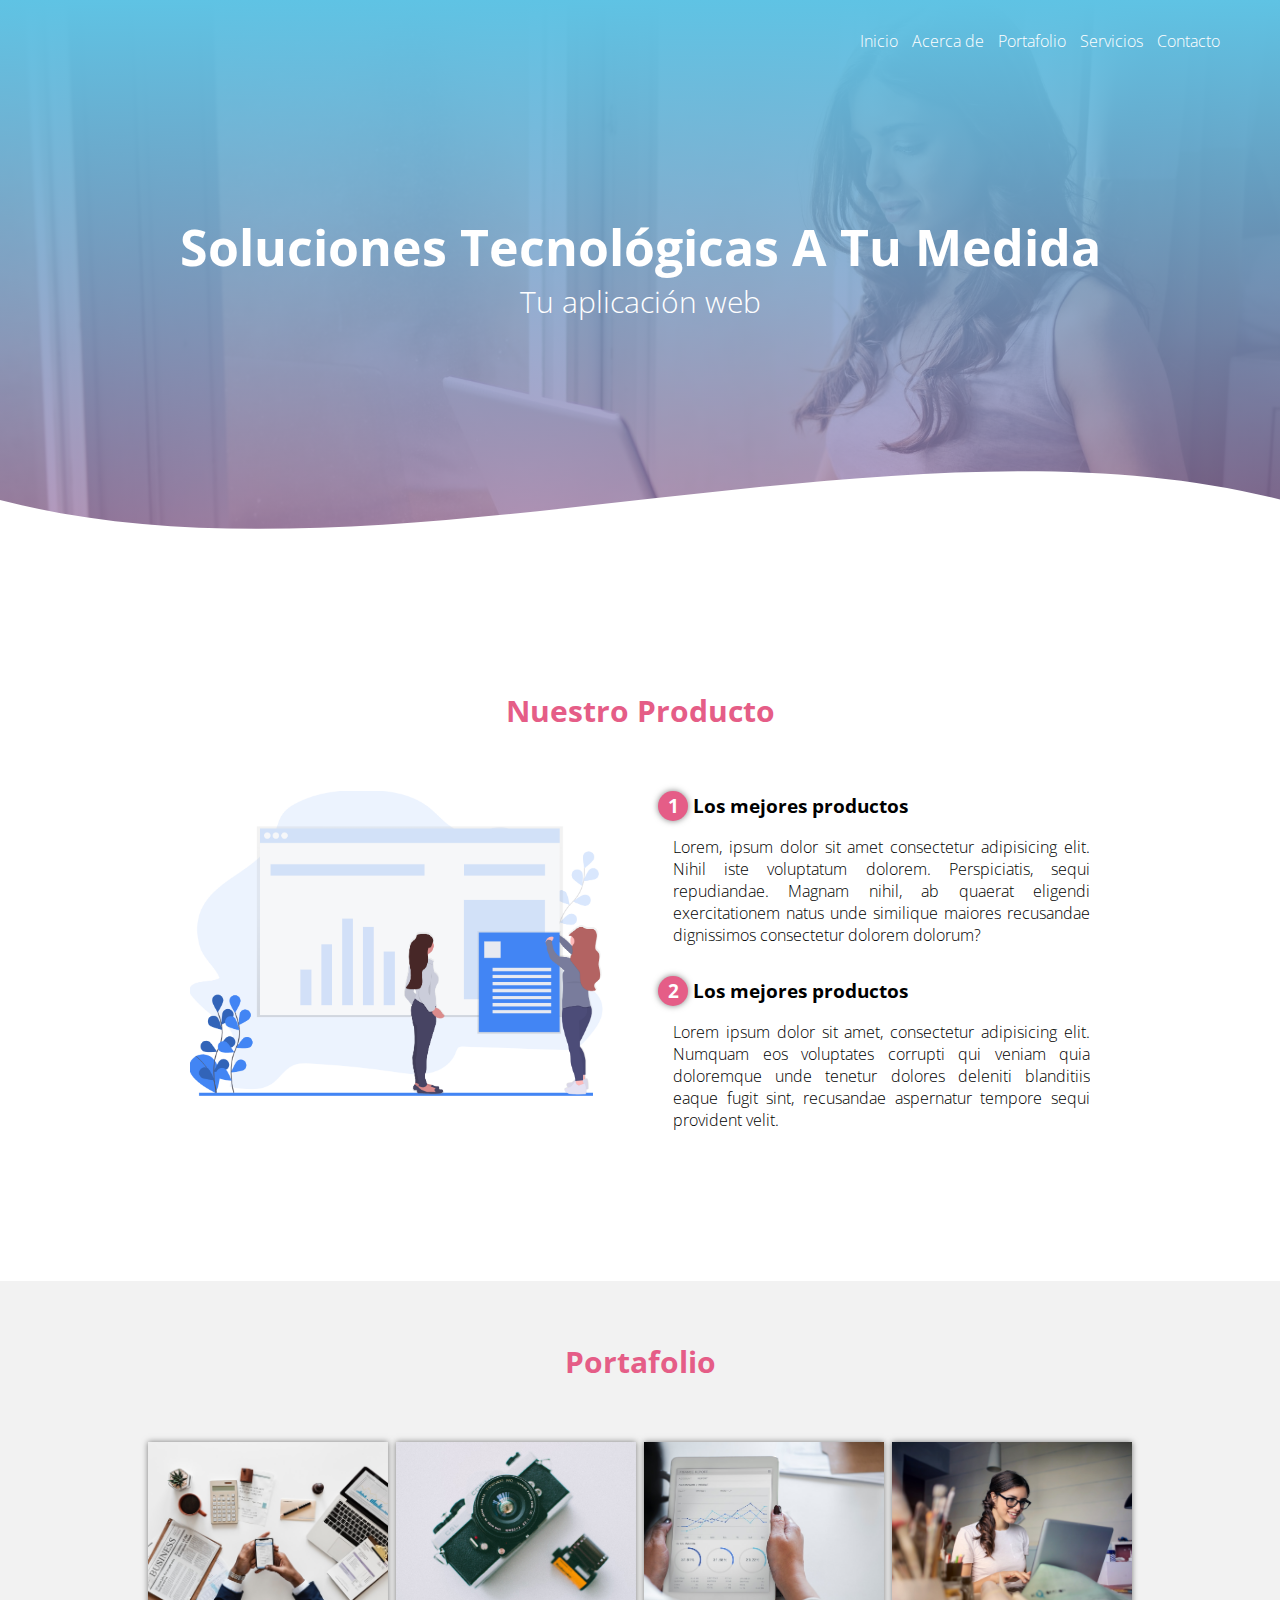
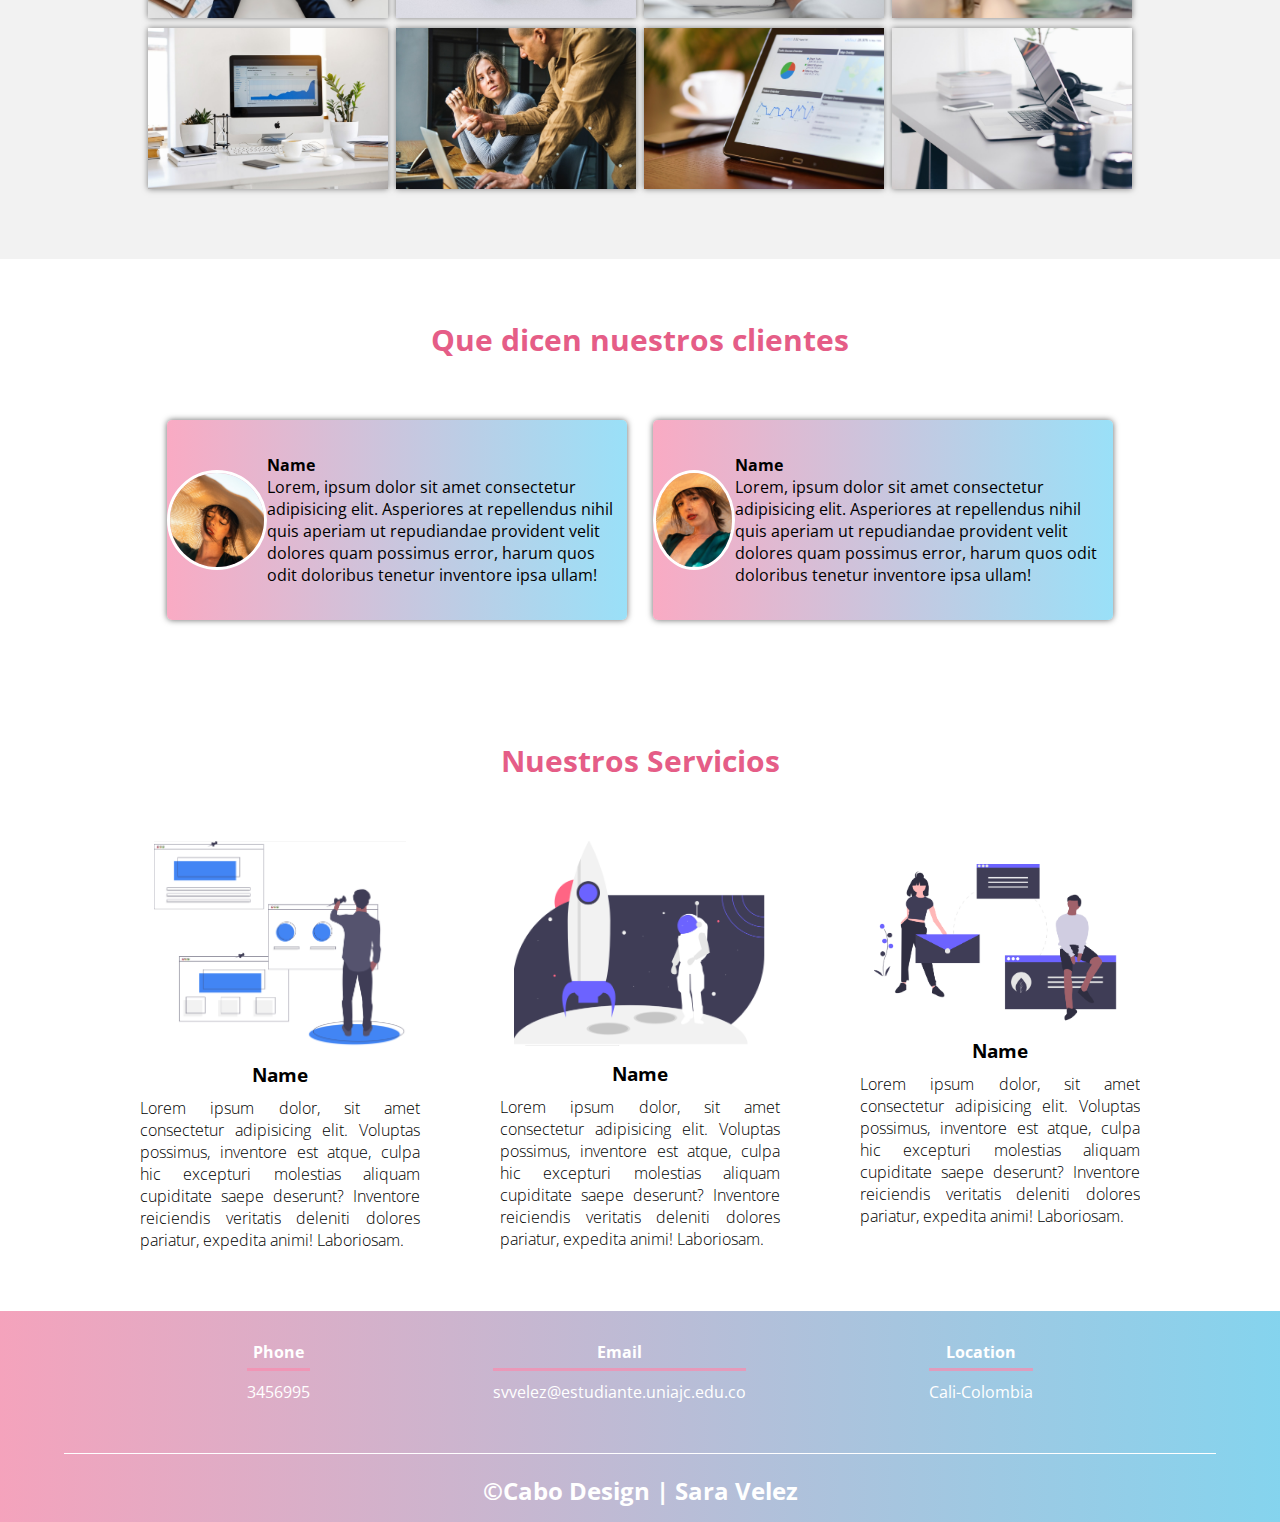
==== index.html @ ba7d9a82 "pagina web tarea de programación" ====
<!DOCTYPE html>
<html lang="en">
<head>
    <meta charset="UTF-8">
    <meta http-equiv="X-UA-Compatible" content="IE=edge">
    <meta name="viewport" content="width=device-width, initial-scale=1.0">
    <title>Soluciones Tecnológicas</title>
    <link rel="shortcut icon" href="img/icono.ico" type="image/x-icon">
    <link rel="stylesheet" href="css/estilos.css">
    <link href="https://fonts.googleapis.com/css2?family=Open+Sans:wght@300;700&display=swap" rel="stylesheet">
</head>
<body>
    <header>
        <nav>
            <a href="#">Inicio</a>
            <a href="#">Acerca de</a>
            <a href="#">Portafolio</a>
            <a href="#">Servicios</a>
            <a href="#">Contacto</a>
        </nav>
        
<section class="textos-header">
    <h1>Soluciones Tecnológicas A Tu Medida</h1>
    <h2>Tu aplicación web</h2>
</section>

<!-- Generated by https://smooth.ie/blogs/news/svg-wavey-transitions-between-sections -->

<div class="wave" style="height: 150px; overflow: hidden;" >
    <svg viewBox="0 0 500 150" preserveAspectRatio="none" style="height: 100%; width: 100%;">
        <path d="M0.00,49.99 C150.17,150.00 349.60,-49.99 500.57,49.99 L503.57,150.00 L0.00,150.00 Z" style="stroke: none; fill: #fff;">
        </path>
    </svg>
</div>

    </header>
    <main class="contenedor">
        <section class="contenedor sobre-nosotros">
            <h2 class="titulo">Nuestro Producto</h2>
            <div>
                <img class="imagen-about-us" src="img/img/img1.png" alt="">
                
                <div class="contenido-textos">
                    <h3><span>1</span>Los mejores productos</h3>
                    <p>Lorem, ipsum dolor sit amet consectetur adipisicing elit. Nihil iste voluptatum dolorem. Perspiciatis, sequi repudiandae.
                         Magnam nihil, ab quaerat eligendi exercitationem natus unde similique maiores recusandae
                          dignissimos consectetur dolorem dolorum?</p>

                   <h3><span>2</span>Los mejores productos</h3>
                   <p>Lorem ipsum dolor sit amet, consectetur adipisicing elit. 
                   Numquam eos voluptates corrupti qui veniam quia doloremque unde tenetur
                    dolores deleniti blanditiis eaque fugit sint, recusandae aspernatur tempore sequi provident velit.</p>
                </div>
           
            </div>
        </section>
    </main>
    
    <section class="portafolio">
        <div class="contenedor">
           <h2 class="titulo">Portafolio</h2>
           <div class="galeria-port">
               <!-- imagen portafolio -->
               <div class="imagen-port">
                   <img src="img/img/portafolio1.jpg" alt="">
                   <div class="hover-galeria">
                    <img src="img/img/icono1.png" alt="">
                    <p>Nuestro Trabajo</p>
                   </div>
               </div>
               <!-- imagen portafolio 2 -->
               <div class="imagen-port">
                   <img src="img/img/portafolio2.jpg" alt="">
                   <div class="hover-galeria">
                       <img src="img/img/icono1.png" alt="">
                       <p>Nuestro Trabajo</p>
                   </div>
               </div>
               <!-- imagen portafolio 3 -->
               <div class="imagen-port">
                   <img src="img/img/portafolio3.jpg" alt="">
               <div class="hover-galeria">
                  <img src="img/img/icono1.png" alt="">
                  <p>Nuestro Trabajo</p>
               </div>
           </div>
                <!-- imagen portafolio 4 -->
                <div class="imagen-port">
                   <img src="img/img/portafolio4.jpg" alt="">
               <div class="hover-galeria">
                  <img src="img/img/icono1.png" alt="">
                  <p>Nuestro Trabajo</p>
               </div>
           </div>
                 <!-- imagen portafolio 5 -->
                <div class="imagen-port">
                  <img src="img/img/portafolio5.jpg" alt="">
                <div class="hover-galeria">
                  <img src="img/img/icono1.png" alt="">
                  <p>Nuestro Trabajo</p>
               </div>
          </div>
                 <!-- imagen portafolio 6 -->
                 <div class="imagen-port">
                   <img src="img/img/portafolio6.jpg" alt="">
                <div class="hover-galeria">
                   <img src="img/img/icono1.png" alt="">
                   <p>Nuestro Trabajo</p>
                </div>
            </div>
                 <!-- imagen portafolio 7 -->
               <div class="imagen-port">
                 <img src="img/img/portafolio7.jpg" alt="">
               <div class="hover-galeria">
                 <img src="img/img/icono1.png" alt="">
                 <p>Nuestro Trabajo</p>
              </div>
           </div>
                 <!-- imagen portafolio 8 -->
               <div class="imagen-port">
                  <img src="img/img/portafolio8.jpg" alt="">
               <div class="hover-galeria">
                 <img src="img/img/icono1.png" alt="">
                 <p>Nuestro Trabajo</p>
               </div>
           </div>
       
           </div>
        </div>
       </section>

       <section class="contenedor clientes">
        <h2 class="titulo">Que dicen nuestros clientes</h2>
        <div class="cards">
            <!-- card 1 -->
            <div class="card">
                <img src="img/img/face1.jpg" alt="">
           <div class="contenido-texto-card">
               <h4>Name</h4>
            <p>Lorem, ipsum dolor sit amet consectetur adipisicing elit.
                 Asperiores at repellendus nihil quis aperiam ut repudiandae provident velit dolores
                  quam possimus error, harum quos odit doloribus tenetur inventore ipsa ullam!</p>
           </div>
        </div>
           <!-- card 2 -->
           <div class="card">
            <img src="img/img/face2.jpg" alt="">
       <div class="contenido-texto-card">
           <h4>Name</h4>
        <p>Lorem, ipsum dolor sit amet consectetur adipisicing elit.
             Asperiores at repellendus nihil quis aperiam ut repudiandae provident velit dolores
              quam possimus error, harum quos odit doloribus tenetur inventore ipsa ullam!</p>
         </div>
      </div>
  </div>
</section>
       

<section class="nuestros-servicios">
    <div class="contenedor">
        <h2 class="titulo">Nuestros Servicios</h2>
        <div class="servicio-cont">
          <!-- servicio 1 -->
          <div class="servicio-ind">
            <img src="img/img/img2.png" alt="">
            <h3>Name</h3>
            <p>Lorem ipsum dolor, sit amet consectetur adipisicing elit. 
                Voluptas possimus, inventore est atque, culpa hic excepturi molestias aliquam cupiditate saepe deserunt?
                 Inventore reiciendis veritatis deleniti dolores pariatur, expedita animi! Laboriosam.</p>
          </div>
           <!--  servicio 2 -->
           <div class="servicio-ind">
            <img src="img/img/img3.png" alt="">
            <h3>Name</h3>
            <p>Lorem ipsum dolor, sit amet consectetur adipisicing elit. 
                Voluptas possimus, inventore est atque, culpa hic excepturi molestias aliquam cupiditate saepe deserunt?
                 Inventore reiciendis veritatis deleniti dolores pariatur, expedita animi! Laboriosam.</p>
          </div>
            <!-- servicio 3 -->
            <div class="servicio-ind">
                <img src="img/img/img4.png" alt="">
                <h3>Name</h3>
                <p>Lorem ipsum dolor, sit amet consectetur adipisicing elit. 
                    Voluptas possimus, inventore est atque, culpa hic excepturi molestias aliquam cupiditate saepe deserunt?
                     Inventore reiciendis veritatis deleniti dolores pariatur, expedita animi! Laboriosam.</p>
              </div>
        </div>
    </div>
</section>


 <footer>
    <div class="contenedor-footer">
        <div class="content-foo">
            <h4>Phone</h4>
            <p>3456995</p>
        </div>
        <div class="content-foo">
            <h4>Email</h4>
            <p>svvelez@estudiante.uniajc.edu.co</p>
        </div>
        <div class="content-foo">
            <h4>Location</h4>
            <p>Cali-Colombia</p>
        </div>
    </div>
    <h2 class="titulo-final">&copy;Cabo Design | Sara Velez</h2>
 </footer>

</body>
</html>
---- css/estilos.css ----
*{
    margin: 0;
    padding: 0;
    box-sizing: border-box;
}
body{
    font-family: 'Open Sans',sans-serif;
}
header{
    background: #bc4e9c; 
    /* fallback for old browsers */
    background: -webkit-linear-gradient(to top, hsla(340, 95%, 50%, 0.5), 
    #e55d87),url(../img/img/portada.jpg); 
    /* Chrome 10-25, Safari 5.1-6 */
    background: linear-gradient(to top, hsla(340, 95%, 50%, 0.5), 
    #5fc3e4),url(../img/img/portada.jpg); 
    /* W3C, IE 10+/ Edge, Firefox 16+, Chrome 26+, Opera 12+, Safari 7+ */
width: 100%;
height: 600px;
background-attachment: fixed;
background-size: cover;
position: relative;

}
nav{
    text-align: right;
    padding: 30px 50px 0 0;
}
nav > a{
    color: #fff;
    font-weight: 300;
    text-decoration: none;
    margin-right: 10px;
}
nav > a:hover{
    text-decoration: underline;
}
.wave{
    position: absolute;
    bottom: 0;
    width: 100%;
}
.textos-header h1{
    font-size: 50px;
    color: #fff;
}
.textos-header h2{
    font-size: 30px;
    font-weight: 300;
    color: #fff;
}
header .textos-header{
    display: flex;
    height: 430px;
    width: 100%;
    align-items: center;
    justify-content: center;
    flex-direction: column;
    text-align: center;
}

/* Main */
.contenedor{
    padding: 60px 0;
    width: 90%;
    max-width: 1000px;
    margin: auto;
    overflow: hidden;
}
.titulo{
    color:  #e55d87;
    font-size: 30px;
    text-align: center;
    margin-bottom: 60px;
}

/* Nuestro Producto */
main .sobre-nosotros{
    padding: 30px 0 60px 0;
}
.contenedor-sobre-nosotros{
    display: flex;
    justify-content: space-evenly;
}
.imagen-about-us{
    width: 48%;
}
.sobre-nosotros  .contenido-textos{
    width: 48%;
    float:right;

   
}
.contenido-textos h3{
    margin-bottom: 15px;
    
}
.contenido-textos h3 span{
    background: #e55d87;
    color: #fff;
    border-radius: 50%;
    display: inline-block;
    text-align: center;
    width: 30px;
    height: 30px;
    padding: 2px;
    box-shadow: 0 0 6px 0 rgba(0, 0, 0, .5);
    margin-right: 5px;
}
.contenido-textos p{
    padding: 0px 0px 30px 15px;
    font-weight: 300;
    text-align: justify;
}

/* Galeria */
.portafolio{
    background: #f2f2f2;
}
.galeria-port{
    display: flex;
    justify-content: space-evenly;
    flex-wrap: wrap;
}
.imagen-port{
    width: 24%;
    margin-bottom: 10px;
    overflow: hidden;
    position: relative;
    cursor: pointer;
    box-shadow: 0 0 6px 0 rgba(0, 0, 0, .5);
}
.imagen-port > img{
    width: 100%;
    height: 100%;
    object-fit: cover;
    display: block;
}
.hover-galeria{
    position: absolute;
    width: 100%;
    height: 100%;
    top: 0;
    transform: scale(0);
    background: hsla(191, 81%, 74%, 0.7);
    transition: transform .5s;
    display: flex;
    justify-content: center;
    align-items: center;
    flex-direction: column;
}
.hover-galeria img{
    width: 50px;
}
.hover-galeria p{
    color: #fff;
}
.imagen-port:hover .hover-galeria{
    transform: scale(1);
}

/* Que dice nuestros clientes */
.cards{
    display: flex;
    justify-content: space-evenly;
}
.cards .card{
    background: linear-gradient(to right, #f78caebb, #72d4f5b7);
    display: flex;
    width: 46%;
    height: 200px;
    align-items: center;
    justify-content: space-evenly;
    border-radius: 5px;
    box-shadow: 0 0 6px 0 rgba(0, 0, 0, .6);
}
.cards .card img{
    width: 100px;
    height: 100px;
    object-fit: cover;
    border: 3px solid #fff;
    border-radius: 50%;
    display: block;
}
.cards .card > .contenido-text-card{
    width: 60%;
    color: #fff;
}
.cards .card > .contenido-text-card p{
    font-weight: 300;
    padding-top: 5px;
}

/* Nuestros servicios */
.about-services{
    background: #f2f2f2;
    padding-bottom: 30px;
}
.servicio-cont{
    display: flex;
    justify-content: space-between;
    align-items: center;
}
.servicio-ind{
    width: 28%;
    text-align: center;
}
.servicio-ind img{
    width: 90%;
}
.servicio-ind h3{
    margin: 10px 0;
}
.servicio-ind p{
    font-weight: 300;
    text-align: justify;
}

/* footer */
footer{
    background: linear-gradient(to right, #f187a8c4, #69caead0);;
    padding: 30px 0 15px 0;
    margin: auto;
    overflow: hidden;
}
.contenedor-footer{
    display: flex;
    width: 90%;
    justify-content: space-evenly;
    margin: auto;
    padding-bottom: 50px;
    border-bottom: 1px solid #fff;
}
.content-foo{
    text-align: center;
}
.content-foo h4{
    color: #fff;
    border-bottom: 3px solid #f78caebb;
    padding-bottom: 5px;
    margin-bottom: 10px;
}
.content-foo p{
    color: #fff;
}
.titulo-final{
    text-align: center;
    font-size: 24px;
    margin: 20px 0 0 0;
    color: #fff;
}
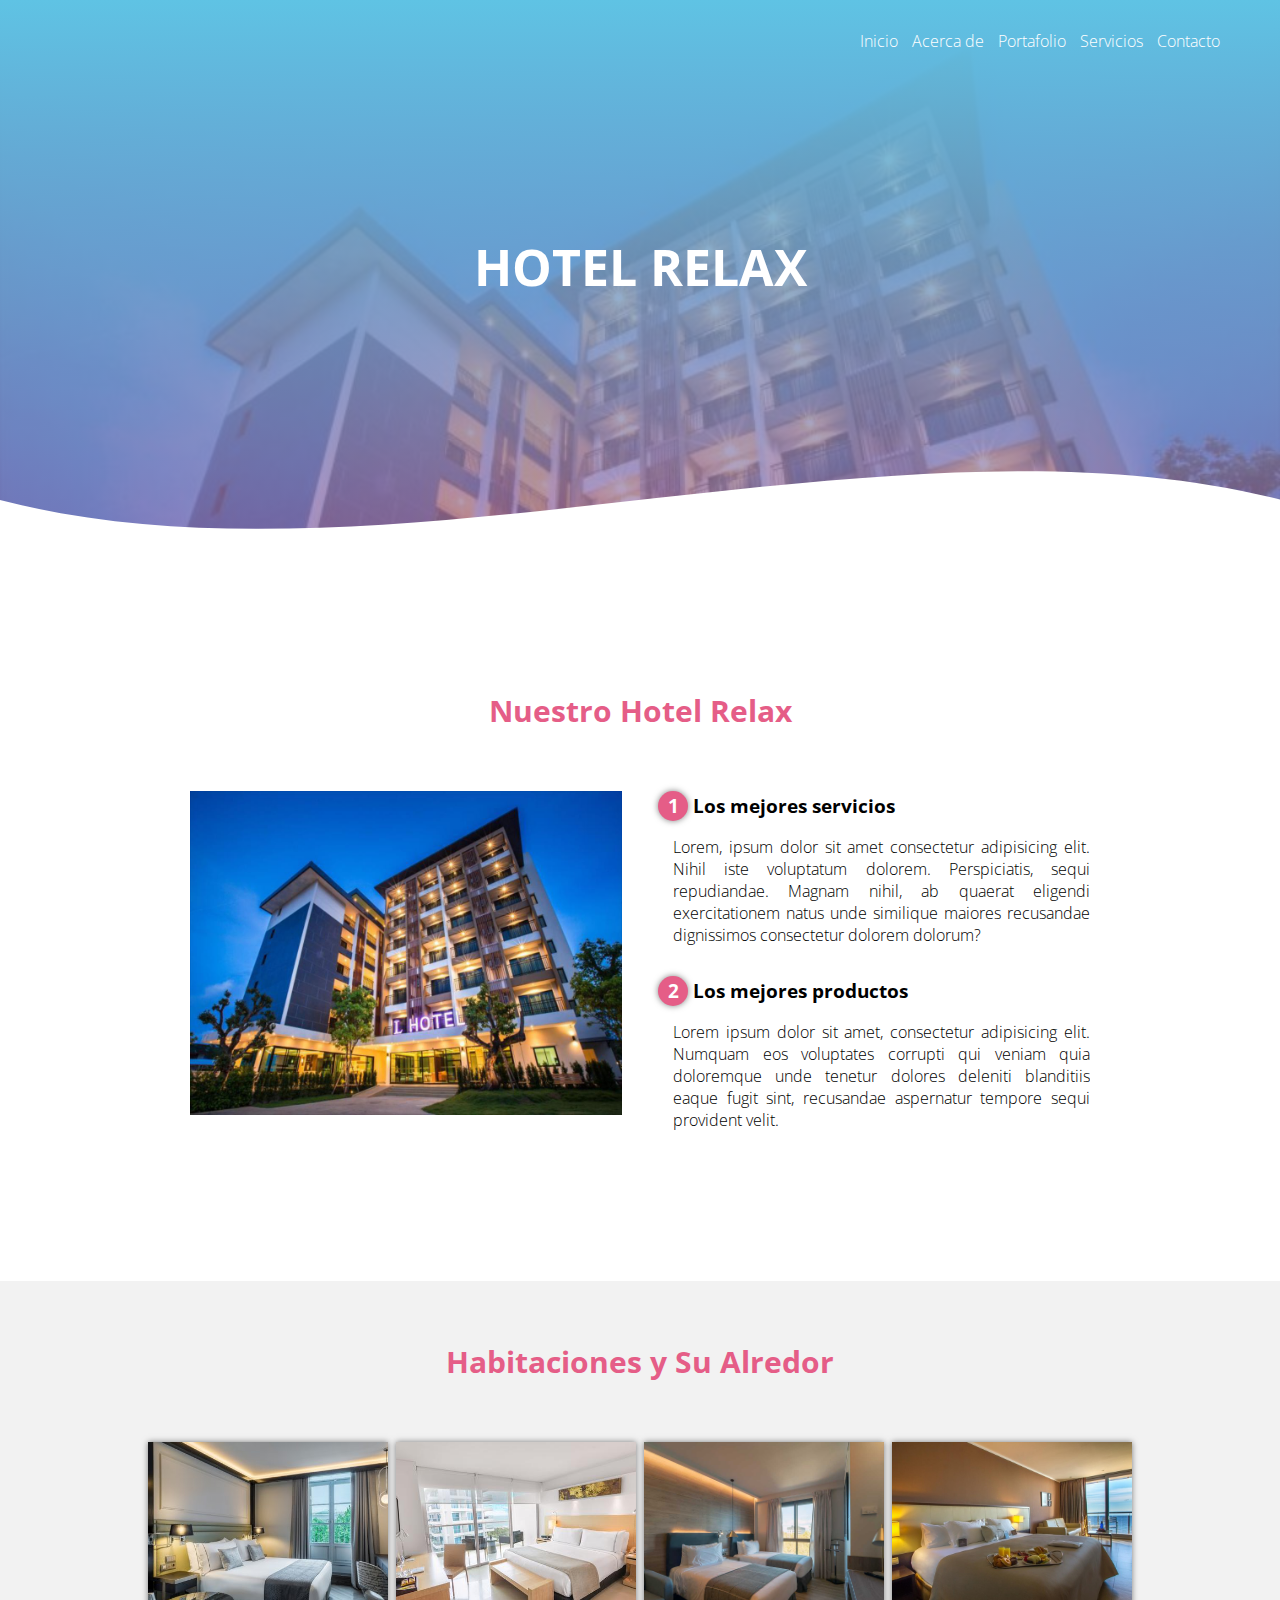
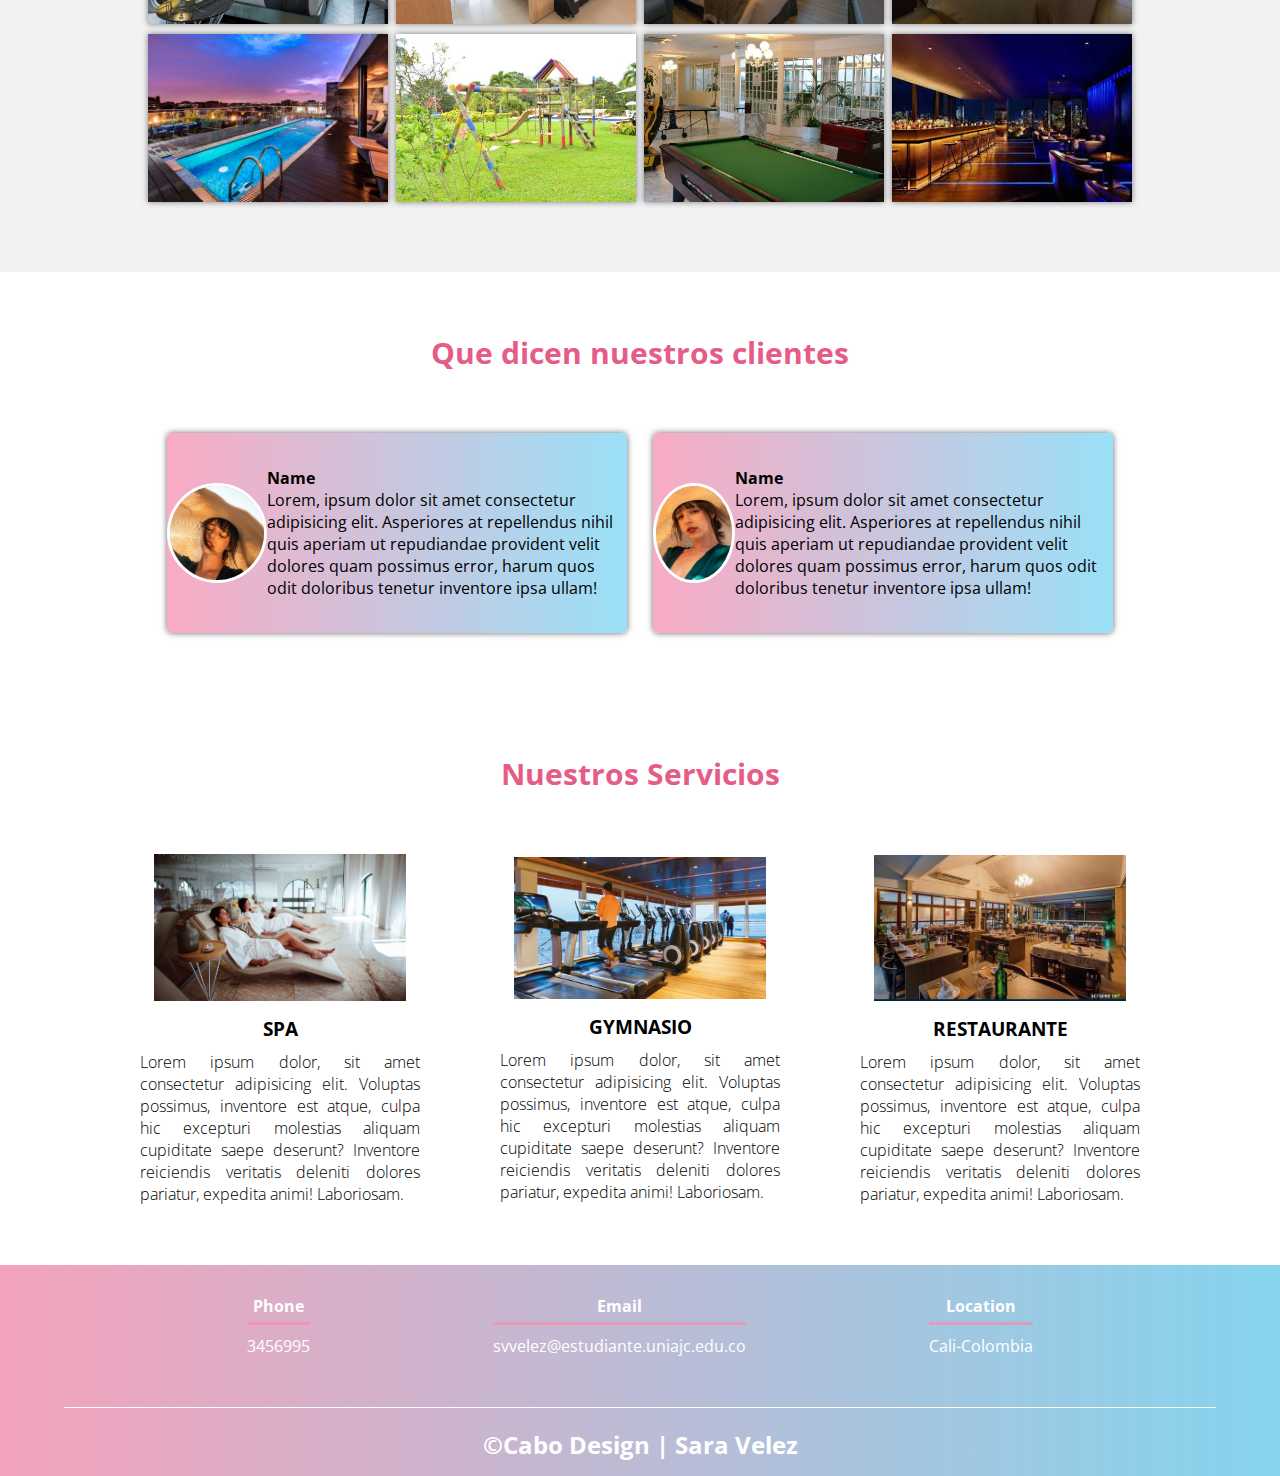
==== commit a640f1f0: "modificaciones a hotel" ====
--- a/index.html
+++ b/index.html
@@ -13,15 +13,15 @@
     <header>
         <nav>
             <a href="#">Inicio</a>
-            <a href="#">Acerca de</a>
-            <a href="#">Portafolio</a>
-            <a href="#">Servicios</a>
-            <a href="#">Contacto</a>
+            <a href="#producto">Acerca de</a>
+            <a href="#portafolio">Portafolio</a>
+            <a href="#servicios">Servicios</a>
+            <a href="#contacto">Contacto</a>
         </nav>
         
 <section class="textos-header">
-    <h1>Soluciones Tecnológicas A Tu Medida</h1>
-    <h2>Tu aplicación web</h2>
+    <h1>HOTEL RELAX</h1>
+    <h2></h2>
 </section>
 
 <!-- Generated by https://smooth.ie/blogs/news/svg-wavey-transitions-between-sections -->
@@ -36,12 +36,12 @@
     </header>
     <main class="contenedor">
         <section class="contenedor sobre-nosotros">
-            <h2 class="titulo">Nuestro Producto</h2>
+            <h2 class="titulo"><a name="producto">Nuestro Hotel Relax</h2>
             <div>
-                <img class="imagen-about-us" src="img/img/img1.png" alt="">
+                <img class="imagen-about-us" src="img/img/hotel.jpg" alt="">
                 
                 <div class="contenido-textos">
-                    <h3><span>1</span>Los mejores productos</h3>
+                    <h3><span>1</span>Los mejores servicios</h3>
                     <p>Lorem, ipsum dolor sit amet consectetur adipisicing elit. Nihil iste voluptatum dolorem. Perspiciatis, sequi repudiandae.
                          Magnam nihil, ab quaerat eligendi exercitationem natus unde similique maiores recusandae
                           dignissimos consectetur dolorem dolorum?</p>
@@ -58,70 +58,71 @@
     
     <section class="portafolio">
         <div class="contenedor">
-           <h2 class="titulo">Portafolio</h2>
+            
+           <h2 class="titulo"><a name="portafolio">Habitaciones y Su Alredor</h2>
            <div class="galeria-port">
                <!-- imagen portafolio -->
                <div class="imagen-port">
-                   <img src="img/img/portafolio1.jpg" alt="">
+                   <img src="img/img/habitacion sencilla2.jpg" alt="">
                    <div class="hover-galeria">
                     <img src="img/img/icono1.png" alt="">
-                    <p>Nuestro Trabajo</p>
+                    <p><b>Habitacion Sencilla</b></p>
                    </div>
                </div>
                <!-- imagen portafolio 2 -->
                <div class="imagen-port">
-                   <img src="img/img/portafolio2.jpg" alt="">
+                   <img src="img/img/habitacionsencilla.jpg" alt="">
                    <div class="hover-galeria">
                        <img src="img/img/icono1.png" alt="">
-                       <p>Nuestro Trabajo</p>
+                       <p><b>Habitación Familiar</b></p>
                    </div>
                </div>
                <!-- imagen portafolio 3 -->
                <div class="imagen-port">
-                   <img src="img/img/portafolio3.jpg" alt="">
+                   <img src="img/img/hbaitacionmultiple.jpg" alt="">
                <div class="hover-galeria">
                   <img src="img/img/icono1.png" alt="">
-                  <p>Nuestro Trabajo</p>
+                  <p><b>Habitación Multiple</b></p>
                </div>
            </div>
                 <!-- imagen portafolio 4 -->
                 <div class="imagen-port">
-                   <img src="img/img/portafolio4.jpg" alt="">
+                   <img src="img/img/habitacionsuite.jpg" alt="">
                <div class="hover-galeria">
                   <img src="img/img/icono1.png" alt="">
-                  <p>Nuestro Trabajo</p>
+                  <p><b>Habitación Suite</b></p>
                </div>
            </div>
                  <!-- imagen portafolio 5 -->
                 <div class="imagen-port">
-                  <img src="img/img/portafolio5.jpg" alt="">
+                  <img src="img/img/piscinaprivada.jpg" alt="">
                 <div class="hover-galeria">
                   <img src="img/img/icono1.png" alt="">
-                  <p>Nuestro Trabajo</p>
+                  <p><b>Piscina</b></p>
                </div>
           </div>
                  <!-- imagen portafolio 6 -->
                  <div class="imagen-port">
-                   <img src="img/img/portafolio6.jpg" alt="">
+                   <img src="img/img/parque2.jpg" alt="">
                 <div class="hover-galeria">
                    <img src="img/img/icono1.png" alt="">
-                   <p>Nuestro Trabajo</p>
+                   <p><b>Parques</b></p>
                 </div>
             </div>
                  <!-- imagen portafolio 7 -->
                <div class="imagen-port">
-                 <img src="img/img/portafolio7.jpg" alt="">
+                 <img src="img/img/zonadejuegos.jpg" alt="">
                <div class="hover-galeria">
                  <img src="img/img/icono1.png" alt="">
-                 <p>Nuestro Trabajo</p>
+                 <p><b>Zona de juegos</b></p>
               </div>
            </div>
                  <!-- imagen portafolio 8 -->
                <div class="imagen-port">
-                  <img src="img/img/portafolio8.jpg" alt="">
+                  <img src="img/img/bar.jpg" alt="">
                <div class="hover-galeria">
                  <img src="img/img/icono1.png" alt="">
-                 <p>Nuestro Trabajo</p>
+                 <p><b>Bar</b></p>
                </div>
            </div>
        
@@ -158,28 +159,28 @@
 
 <section class="nuestros-servicios">
     <div class="contenedor">
-        <h2 class="titulo">Nuestros Servicios</h2>
+        <h2 class="titulo"><a name="servicios">Nuestros Servicios</h2>
         <div class="servicio-cont">
           <!-- servicio 1 -->
           <div class="servicio-ind">
-            <img src="img/img/img2.png" alt="">
-            <h3>Name</h3>
+            <img src="img/img/spa.jpg" alt="">
+            <h3>SPA</h3>
             <p>Lorem ipsum dolor, sit amet consectetur adipisicing elit. 
                 Voluptas possimus, inventore est atque, culpa hic excepturi molestias aliquam cupiditate saepe deserunt?
                  Inventore reiciendis veritatis deleniti dolores pariatur, expedita animi! Laboriosam.</p>
           </div>
            <!--  servicio 2 -->
            <div class="servicio-ind">
-            <img src="img/img/img3.png" alt="">
-            <h3>Name</h3>
+            <img src="img/img/gymnasio.jpg" alt="">
+            <h3>GYMNASIO</h3>
             <p>Lorem ipsum dolor, sit amet consectetur adipisicing elit. 
                 Voluptas possimus, inventore est atque, culpa hic excepturi molestias aliquam cupiditate saepe deserunt?
                  Inventore reiciendis veritatis deleniti dolores pariatur, expedita animi! Laboriosam.</p>
           </div>
             <!-- servicio 3 -->
             <div class="servicio-ind">
-                <img src="img/img/img4.png" alt="">
-                <h3>Name</h3>
+                <img src="img/img/restaurante.jpg" alt="">
+                <h3>RESTAURANTE</h3>
                 <p>Lorem ipsum dolor, sit amet consectetur adipisicing elit. 
                     Voluptas possimus, inventore est atque, culpa hic excepturi molestias aliquam cupiditate saepe deserunt?
                      Inventore reiciendis veritatis deleniti dolores pariatur, expedita animi! Laboriosam.</p>
@@ -204,7 +205,7 @@
             <p>Cali-Colombia</p>
         </div>
     </div>
-    <h2 class="titulo-final">&copy;Cabo Design | Sara Velez</h2>
+    <h2 class="titulo-final"><a name="contacto">&copy;Cabo Design | Sara Velez</h2>
  </footer>
 
 </body>
--- a/css/estilos.css
+++ b/css/estilos.css
@@ -10,10 +10,10 @@
     background: #bc4e9c; 
     /* fallback for old browsers */
     background: -webkit-linear-gradient(to top, hsla(340, 95%, 50%, 0.5), 
-    #e55d87),url(../img/img/portada.jpg); 
+    #e55d87),url(../img/img/hotel.jpg); 
     /* Chrome 10-25, Safari 5.1-6 */
     background: linear-gradient(to top, hsla(340, 95%, 50%, 0.5), 
-    #5fc3e4),url(../img/img/portada.jpg); 
+    #5fc3e4),url(../img/img/hotel.jpg); 
     /* W3C, IE 10+/ Edge, Firefox 16+, Chrome 26+, Opera 12+, Safari 7+ */
 width: 100%;
 height: 600px;
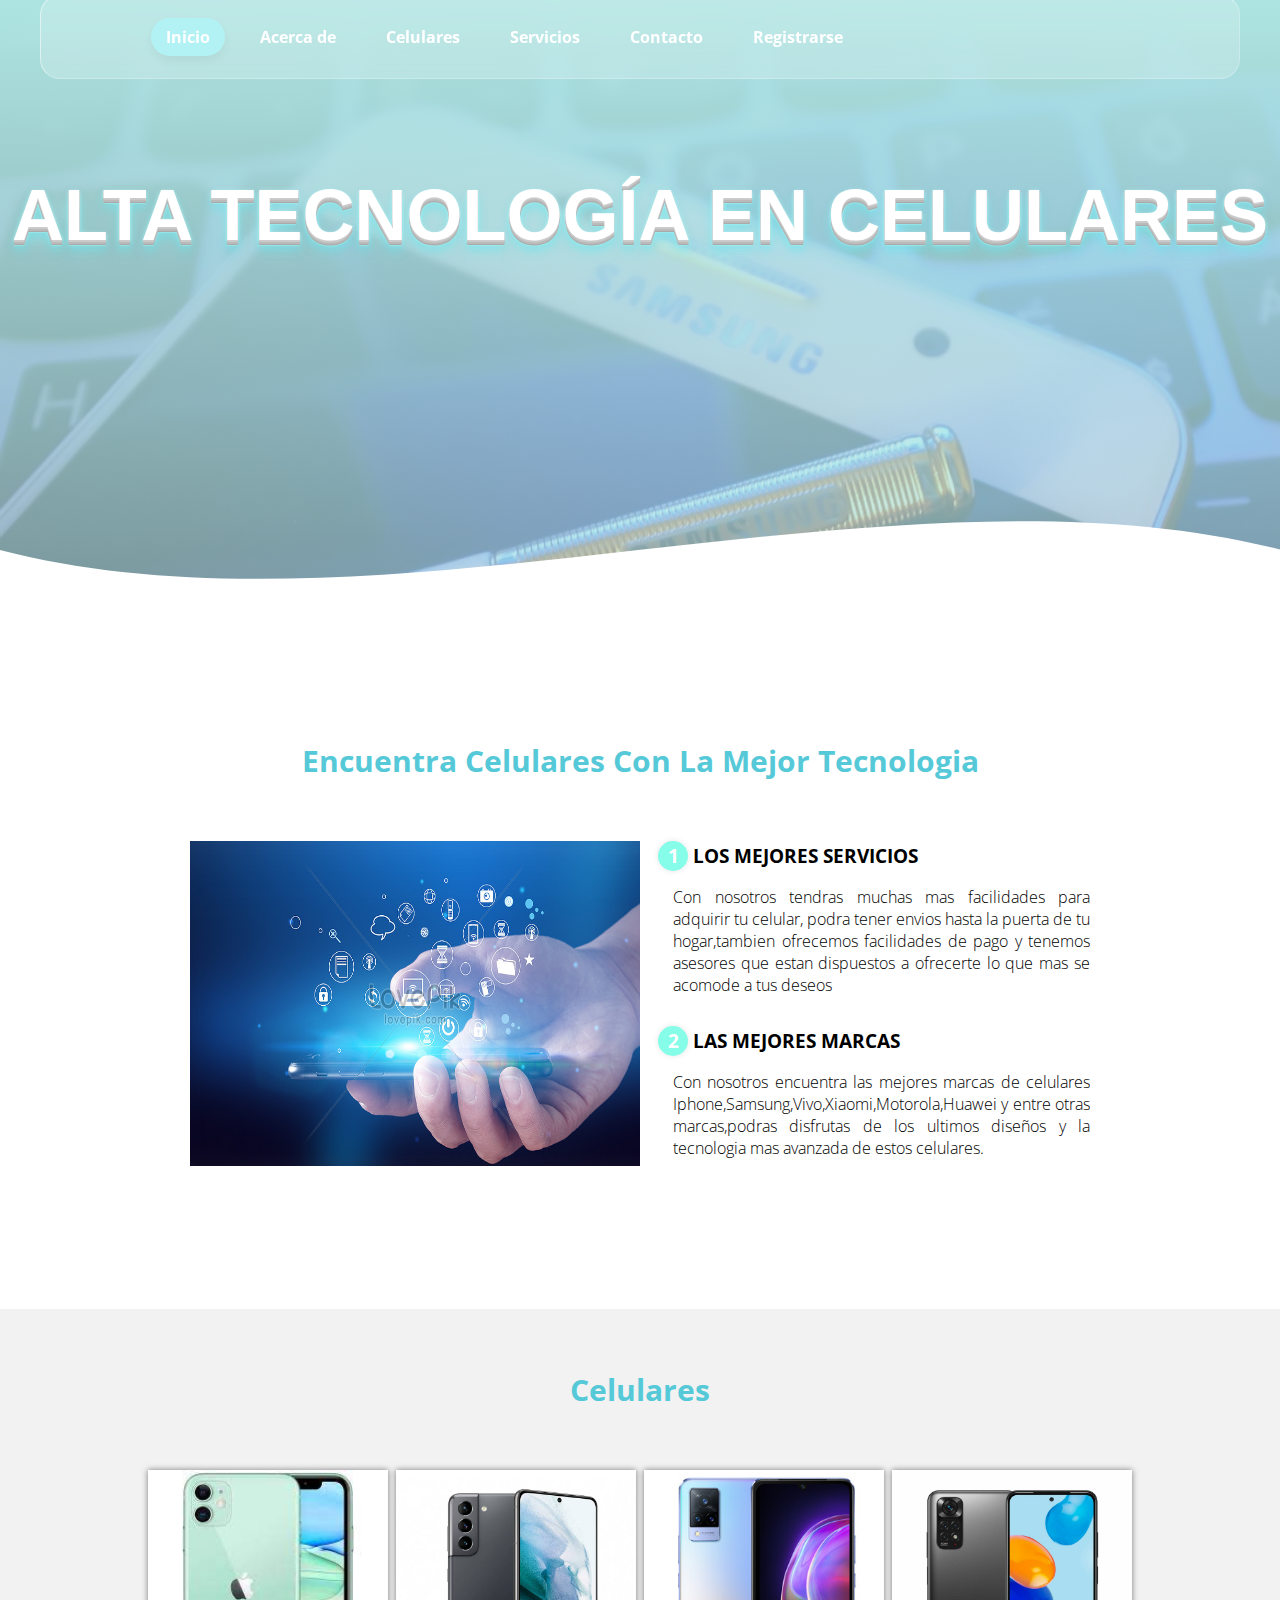
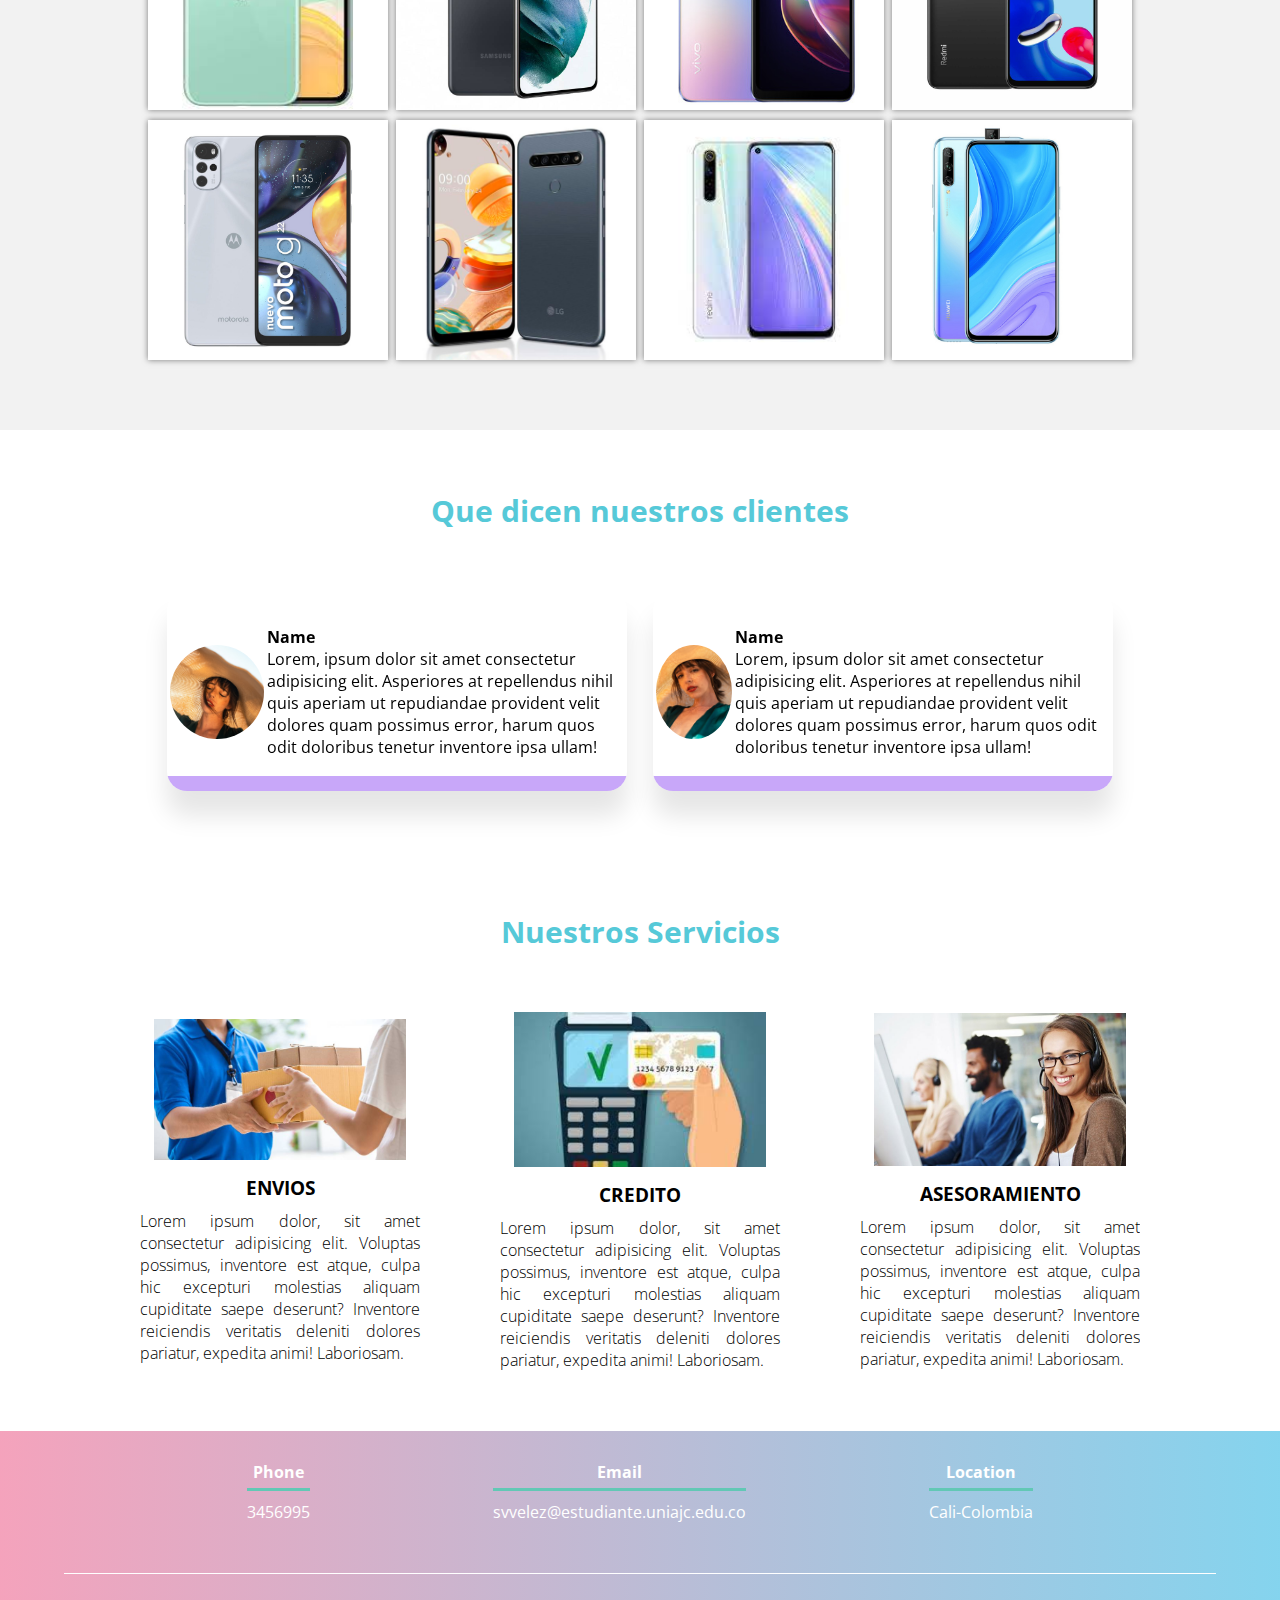
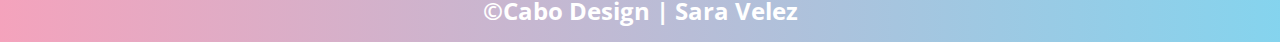
==== commit b3d0a5b1: "cambios de la pagina web" ====
--- a/index.html
+++ b/index.html
@@ -1,3 +1,5 @@
+
+
 <!DOCTYPE html>
 <html lang="en">
 <head>
@@ -11,16 +13,18 @@
 </head>
 <body>
     <header>
-        <nav>
-            <a href="#">Inicio</a>
-            <a href="#producto">Acerca de</a>
-            <a href="#portafolio">Portafolio</a>
-            <a href="#servicios">Servicios</a>
-            <a href="#contacto">Contacto</a>
-        </nav>
+    
+        <ul>
+            <li><a href="#inicio" class="active">Inicio</a></li> 
+            <li><a href="#producto">Acerca de</a></li> 
+            <li><a href="#portafolio">Celulares</a></li> 
+            <li><a href="#servicios">Servicios</a></li> 
+            <li><a href="#contacto">Contacto</a></li> 
+            <li><a href="#registrarse">Registrarse</a></li> 
+        </ul>
         
 <section class="textos-header">
-    <h1>HOTEL RELAX</h1>
+    <h1>ALTA TECNOLOGÍA EN CELULARES</h1>
     <h2></h2>
 </section>
 
@@ -36,20 +40,16 @@
     </header>
     <main class="contenedor">
         <section class="contenedor sobre-nosotros">
-            <h2 class="titulo"><a name="producto">Nuestro Hotel Relax</h2>
+            <h2 class="titulo"><a name="producto">Encuentra Celulares Con La Mejor Tecnologia</h2>
             <div>
-                <img class="imagen-about-us" src="img/img/hotel.jpg" alt="">
+                <img class="imagen-about-us" src="img/img/celularfondo2.jpg" alt="">
                 
                 <div class="contenido-textos">
-                    <h3><span>1</span>Los mejores servicios</h3>
-                    <p>Lorem, ipsum dolor sit amet consectetur adipisicing elit. Nihil iste voluptatum dolorem. Perspiciatis, sequi repudiandae.
-                         Magnam nihil, ab quaerat eligendi exercitationem natus unde similique maiores recusandae
-                          dignissimos consectetur dolorem dolorum?</p>
-
-                   <h3><span>2</span>Los mejores productos</h3>
-                   <p>Lorem ipsum dolor sit amet, consectetur adipisicing elit. 
-                   Numquam eos voluptates corrupti qui veniam quia doloremque unde tenetur
-                    dolores deleniti blanditiis eaque fugit sint, recusandae aspernatur tempore sequi provident velit.</p>
+                    <h3><span>1</span>LOS MEJORES SERVICIOS</h3>
+                    <p>Con nosotros tendras muchas mas facilidades para adquirir tu celular, podra tener envios hasta la puerta de tu hogar,tambien ofrecemos facilidades de pago y tenemos asesores que estan dispuestos a ofrecerte lo que mas se acomode a tus deseos</p>
+
+                   <h3><span>2</span>LAS MEJORES MARCAS</h3>
+                   <p>Con nosotros encuentra las mejores marcas de celulares Iphone,Samsung,Vivo,Xiaomi,Motorola,Huawei y entre otras marcas,podras disfrutas de los ultimos diseños y la tecnologia mas avanzada de estos celulares.</p>
                 </div>
            
             </div>
@@ -59,70 +59,70 @@
     <section class="portafolio">
         <div class="contenedor">
             
-           <h2 class="titulo"><a name="portafolio">Habitaciones y Su Alredor</h2>
+           <h2 class="titulo"><a name="portafolio">Celulares</h2>
            <div class="galeria-port">
                <!-- imagen portafolio -->
                <div class="imagen-port">
-                   <img src="img/img/habitacion sencilla2.jpg" alt="">
+                   <img src="img/img/iphones.jpg" alt="">
                    <div class="hover-galeria">
                     <img src="img/img/icono1.png" alt="">
-                    <p><b>Habitacion Sencilla</b></p>
+                    <p><b>Iphone</b></p>
                    </div>
                </div>
                <!-- imagen portafolio 2 -->
                <div class="imagen-port">
-                   <img src="img/img/habitacionsencilla.jpg" alt="">
+                   <img src="img/img/samsung.jpg" alt="">
                    <div class="hover-galeria">
                        <img src="img/img/icono1.png" alt="">
-                       <p><b>Habitación Familiar</b></p>
+                       <p><b>Samsung</b></p>
                    </div>
                </div>
                <!-- imagen portafolio 3 -->
                <div class="imagen-port">
-                   <img src="img/img/hbaitacionmultiple.jpg" alt="">
+                   <img src="img/img/vivo.jpg" alt="">
                <div class="hover-galeria">
                   <img src="img/img/icono1.png" alt="">
-                  <p><b>Habitación Multiple</b></p>
+                  <p><b>Vivo</b></p>
                </div>
            </div>
                 <!-- imagen portafolio 4 -->
                 <div class="imagen-port">
-                   <img src="img/img/habitacionsuite.jpg" alt="">
+                   <img src="img/img/xiaomi.jpg" alt="">
                <div class="hover-galeria">
                   <img src="img/img/icono1.png" alt="">
-                  <p><b>Habitación Suite</b></p>
+                  <p><b>Xiaomi</b></p>
                </div>
            </div>
                  <!-- imagen portafolio 5 -->
                 <div class="imagen-port">
-                  <img src="img/img/piscinaprivada.jpg" alt="">
+                  <img src="img/img/motorola.jpg" alt="">
                 <div class="hover-galeria">
                   <img src="img/img/icono1.png" alt="">
-                  <p><b>Piscina</b></p>
+                  <p><b>Motorola</b></p>
                </div>
           </div>
                  <!-- imagen portafolio 6 -->
                  <div class="imagen-port">
-                   <img src="img/img/parque2.jpg" alt="">
+                   <img src="img/img/lg.jpg" alt="">
                 <div class="hover-galeria">
-                   <img src="img/img/icono1.png" alt="">
-                   <p><b>Parques</b></p>
+                   <img src="img/img/icono1.png" alt="" style="color: white;">
+                   <p><b>Lg</b></p>
                 </div>
             </div>
                  <!-- imagen portafolio 7 -->
                <div class="imagen-port">
-                 <img src="img/img/zonadejuegos.jpg" alt="">
+                 <img src="img/img/realme.jpg" alt="">
                <div class="hover-galeria">
                  <img src="img/img/icono1.png" alt="">
-                 <p><b>Zona de juegos</b></p>
+                 <p><b>Realme</b></p>
               </div>
            </div>
                  <!-- imagen portafolio 8 -->
                <div class="imagen-port">
-                  <img src="img/img/bar.jpg" alt="">
+                  <img src="img/img/huawei.jpg" alt="">
                <div class="hover-galeria">
                  <img src="img/img/icono1.png" alt="">
-                 <p><b>Bar</b></p>
+                 <p><b>Huawei</b></p>
                </div>
            </div>
        
@@ -163,24 +163,24 @@
         <div class="servicio-cont">
           <!-- servicio 1 -->
           <div class="servicio-ind">
-            <img src="img/img/spa.jpg" alt="">
-            <h3>SPA</h3>
+            <img src="img/img/envios.jpg" alt="">
+            <h3>ENVIOS</h3>
             <p>Lorem ipsum dolor, sit amet consectetur adipisicing elit. 
                 Voluptas possimus, inventore est atque, culpa hic excepturi molestias aliquam cupiditate saepe deserunt?
                  Inventore reiciendis veritatis deleniti dolores pariatur, expedita animi! Laboriosam.</p>
           </div>
            <!--  servicio 2 -->
            <div class="servicio-ind">
-            <img src="img/img/gymnasio.jpg" alt="">
-            <h3>GYMNASIO</h3>
+            <img src="img/img/credito3.jpg" alt="">
+            <h3>CREDITO</h3>
             <p>Lorem ipsum dolor, sit amet consectetur adipisicing elit. 
                 Voluptas possimus, inventore est atque, culpa hic excepturi molestias aliquam cupiditate saepe deserunt?
                  Inventore reiciendis veritatis deleniti dolores pariatur, expedita animi! Laboriosam.</p>
           </div>
             <!-- servicio 3 -->
             <div class="servicio-ind">
-                <img src="img/img/restaurante.jpg" alt="">
-                <h3>RESTAURANTE</h3>
+                <img src="img/img/asesor.jpg" alt="">
+                <h3>ASESORAMIENTO</h3>
                 <p>Lorem ipsum dolor, sit amet consectetur adipisicing elit. 
                     Voluptas possimus, inventore est atque, culpa hic excepturi molestias aliquam cupiditate saepe deserunt?
                      Inventore reiciendis veritatis deleniti dolores pariatur, expedita animi! Laboriosam.</p>
--- a/css/estilos.css
+++ b/css/estilos.css
@@ -1,3 +1,7 @@
+@import url(https://fonts.googleapis.com/css?family=Varela+Round);
+@import url(https://fonts.googleapis.com/css2?family=Open+Sans:wght@300;700&display=swap);
+@import url(https://fonts.googleapis.com/css?family=Poppins:100,200,300,400,500,600,700,800,900);
+
 *{
     margin: 0;
     padding: 0;
@@ -7,43 +11,81 @@
     font-family: 'Open Sans',sans-serif;
 }
 header{
-    background: #bc4e9c; 
+    background: #c8b3da; 
     /* fallback for old browsers */
-    background: -webkit-linear-gradient(to top, hsla(340, 95%, 50%, 0.5), 
-    #e55d87),url(../img/img/hotel.jpg); 
+    background: -webkit-linear-gradient(to top, hsla(276, 83%, 74%, 0.5), 
+    #dea5e6),url(../img/img/celularfondog.jpg); 
     /* Chrome 10-25, Safari 5.1-6 */
-    background: linear-gradient(to top, hsla(340, 95%, 50%, 0.5), 
-    #5fc3e4),url(../img/img/hotel.jpg); 
+    background: linear-gradient(to top, hsla(200, 61%, 83%, 0.5), 
+    #ade4e1),url(../img/img/celularfondog.jpg); 
     /* W3C, IE 10+/ Edge, Firefox 16+, Chrome 26+, Opera 12+, Safari 7+ */
 width: 100%;
-height: 600px;
+height: 650px;
 background-attachment: fixed;
 background-size: cover;
 position: relative;
 
 }
-nav{
+ul{
+    position: absolute;
+    top: -5px;
+    right: 40px;
+    left: 40px;
     text-align: right;
-    padding: 30px 50px 0 0;
-}
-nav > a{
+    padding: 30px 100px;
+    display: flex;
+/*     justify-content: space-between; */
+    align-items: center;
+    border-radius: 20px;
+    background: rgba(255, 255, 255, 0.2);
+    backdrop-filter: blur(10px);
+    border: 1px solid rgba(255, 255, 255, 0.25);
+    border-top: 1px solid rgba(255, 255, 255, 0.5);
+    border-left: 1px solid rgba(255, 255, 255, 0.5);
+}
+header ul{
+    display: flex;
+}
+header ul li{
+    list-style: none;
+    margin: 0 10px;
+}
+header ul li a{
+    text-decoration: none;
+    font-weight: 500;
+    font-weight: bold;
+    color: white;
+    padding: 8px 15px;
+    border-radius: 25px;
+}
+header ul li a:hover,
+header ul li a.active{
+    background: rgba(178, 243, 245, 0.906);
+    box-shadow: 0 5px 10px rgba(0, 0, 0, 0.05);
+}
+
+/* ul > a{
     color: #fff;
     font-weight: 300;
     text-decoration: none;
     margin-right: 10px;
 }
-nav > a:hover{
+ul > a:hover{
     text-decoration: underline;
-}
+} */
 .wave{
     position: absolute;
     bottom: 0;
     width: 100%;
 }
 .textos-header h1{
-    font-size: 50px;
-    color: #fff;
-}
+    color: #fff;
+    font-size: 4.5em;
+    font-weight: bold;
+    font-family: Helvetica;
+    text-shadow: 0 1px 0 #ccc, 0 2px 0 #c9c9c9, 0 3px 0 #bbb, 0 4px 0 #b9b9b9, 0 5px 0 #aaa, 0 6px 1px rgba(156, 244, 244, 0.51), 0 0 5px rgba(193, 245, 245, 0.225), 0 1px 3px rgba(189, 241, 243, 0.601), 0 3px 5px rgba(171, 243, 248, 0.544), 0 5px 10px rgba(168, 243, 238, 0.25), 0 10px 10px rgba(91, 230, 240, 0.533), 0 20px 20px rgba(155, 245, 245, 0.15);
+}
+
 .textos-header h2{
     font-size: 30px;
     font-weight: 300;
@@ -68,7 +110,7 @@
     overflow: hidden;
 }
 .titulo{
-    color:  #e55d87;
+    color:  #56c9d8;
     font-size: 30px;
     text-align: center;
     margin-bottom: 60px;
@@ -83,7 +125,8 @@
     justify-content: space-evenly;
 }
 .imagen-about-us{
-    width: 48%;
+    width: 50%;
+    height: 325px;
 }
 .sobre-nosotros  .contenido-textos{
     width: 48%;
@@ -96,7 +139,7 @@
     
 }
 .contenido-textos h3 span{
-    background: #e55d87;
+    background: #86fde8;
     color: #fff;
     border-radius: 50%;
     display: inline-block;
@@ -104,7 +147,7 @@
     width: 30px;
     height: 30px;
     padding: 2px;
-    box-shadow: 0 0 6px 0 rgba(0, 0, 0, .5);
+    box-shadow: 0 0 6px 0 rgba(0, 0, 0, .1);
     margin-right: 5px;
 }
 .contenido-textos p{
@@ -160,10 +203,11 @@
 }
 
 /* Que dice nuestros clientes */
-.cards{
-    display: flex;
-    justify-content: space-evenly;
-}
+  .cards{
+    display: flex;
+    justify-content: space-evenly;
+} 
+/*
 .cards .card{
     background: linear-gradient(to right, #f78caebb, #72d4f5b7);
     display: flex;
@@ -173,7 +217,38 @@
     justify-content: space-evenly;
     border-radius: 5px;
     box-shadow: 0 0 6px 0 rgba(0, 0, 0, .6);
-}
+} */
+
+.cards .card{
+    position: relative;
+    display: flex;
+    width: 46%;
+    height: 200px;
+    align-items: center;
+    justify-content: space-evenly;
+    background: rgba(255, 255, 255, 0.1);
+    backdrop-filter: blur(10px);
+    box-shadow: 0 25px 25px rgba(0, 0, 0, 0.1);
+    border-radius: 20px;
+    overflow: hidden;
+    border-top:1px solid rgba(255, 255, 255, 0.5);
+    transition: 1s;
+}
+.cards .card:hover{
+    transform: scale(1.2);
+    background: rgba(255, 255, 255, 0.2);
+}
+.cards .card::before{
+content: '';
+position: absolute;
+bottom: 0;
+left: 0;
+width: 100%;
+height: 15px;
+background: #b283f7b5;
+}
+
+
 .cards .card img{
     width: 100px;
     height: 100px;
@@ -236,7 +311,7 @@
 }
 .content-foo h4{
     color: #fff;
-    border-bottom: 3px solid #f78caebb;
+    border-bottom: 3px solid #62c8b5;
     padding-bottom: 5px;
     margin-bottom: 10px;
 }
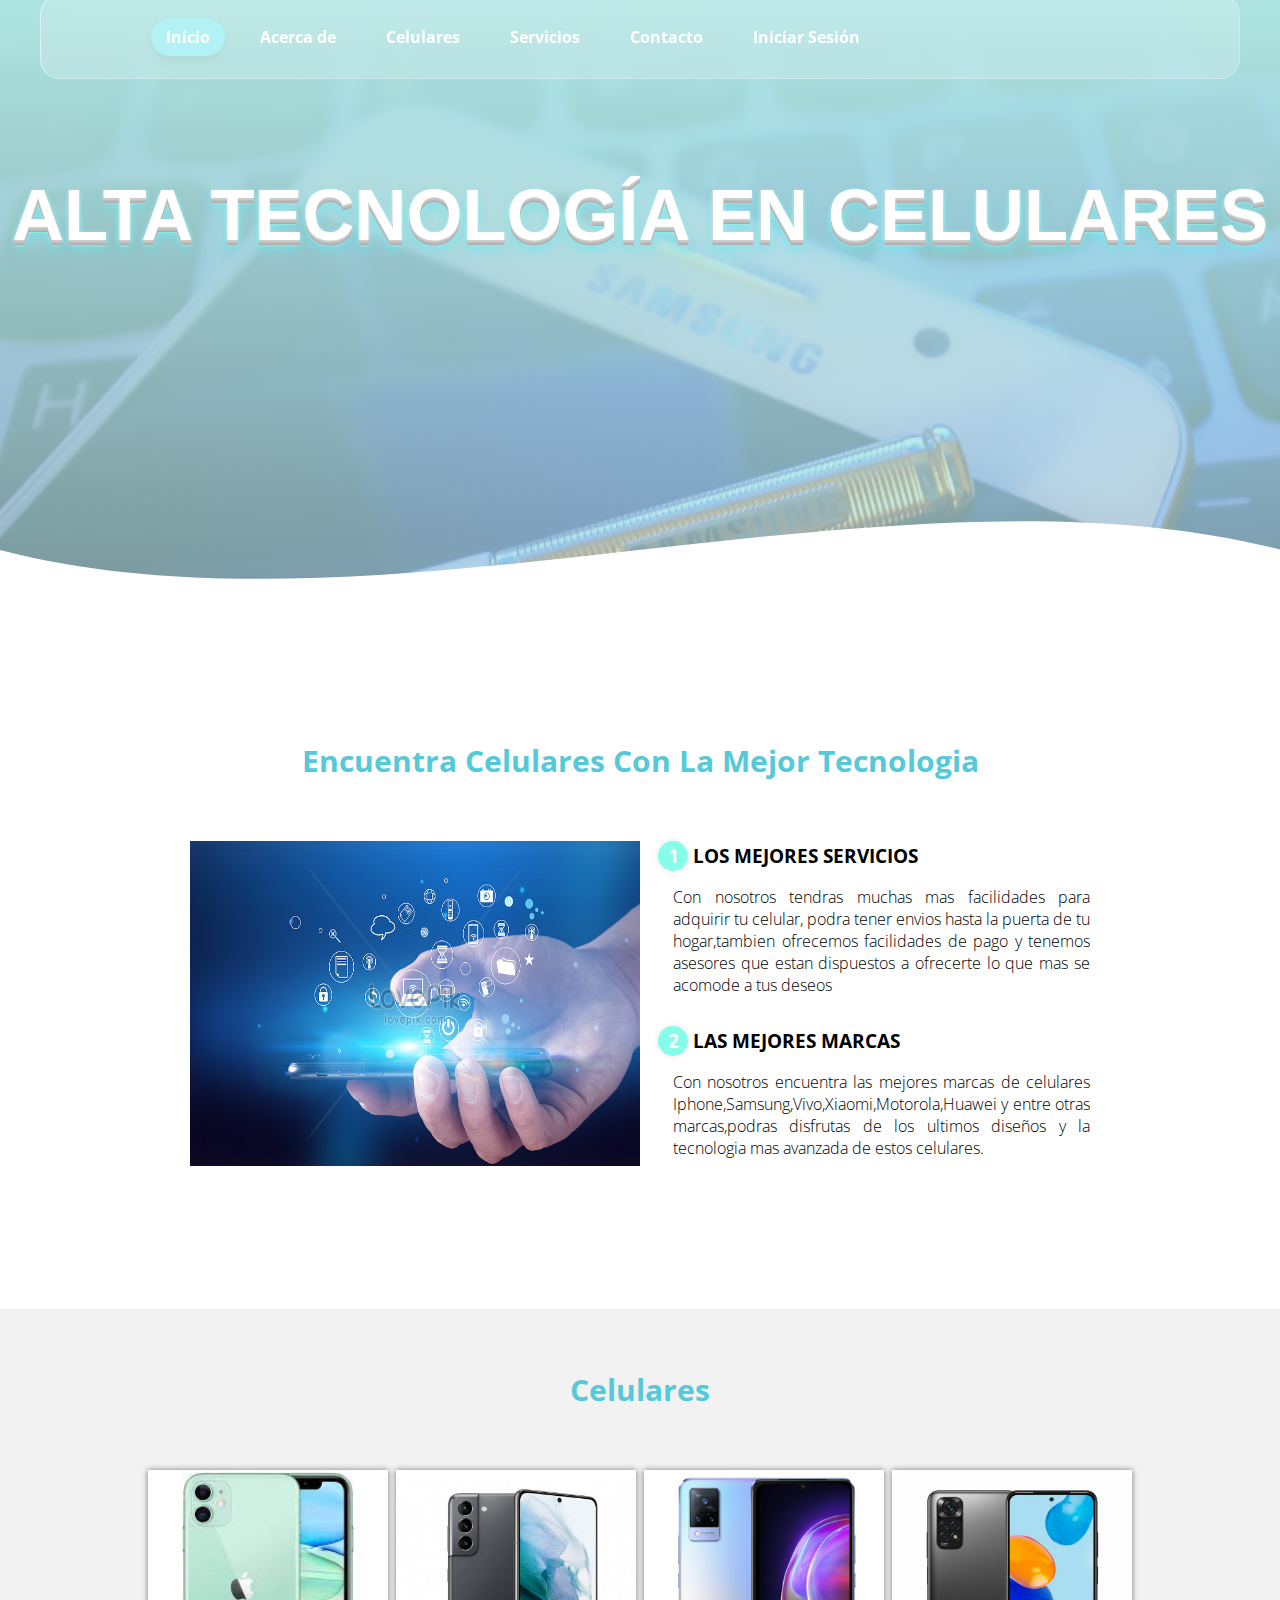
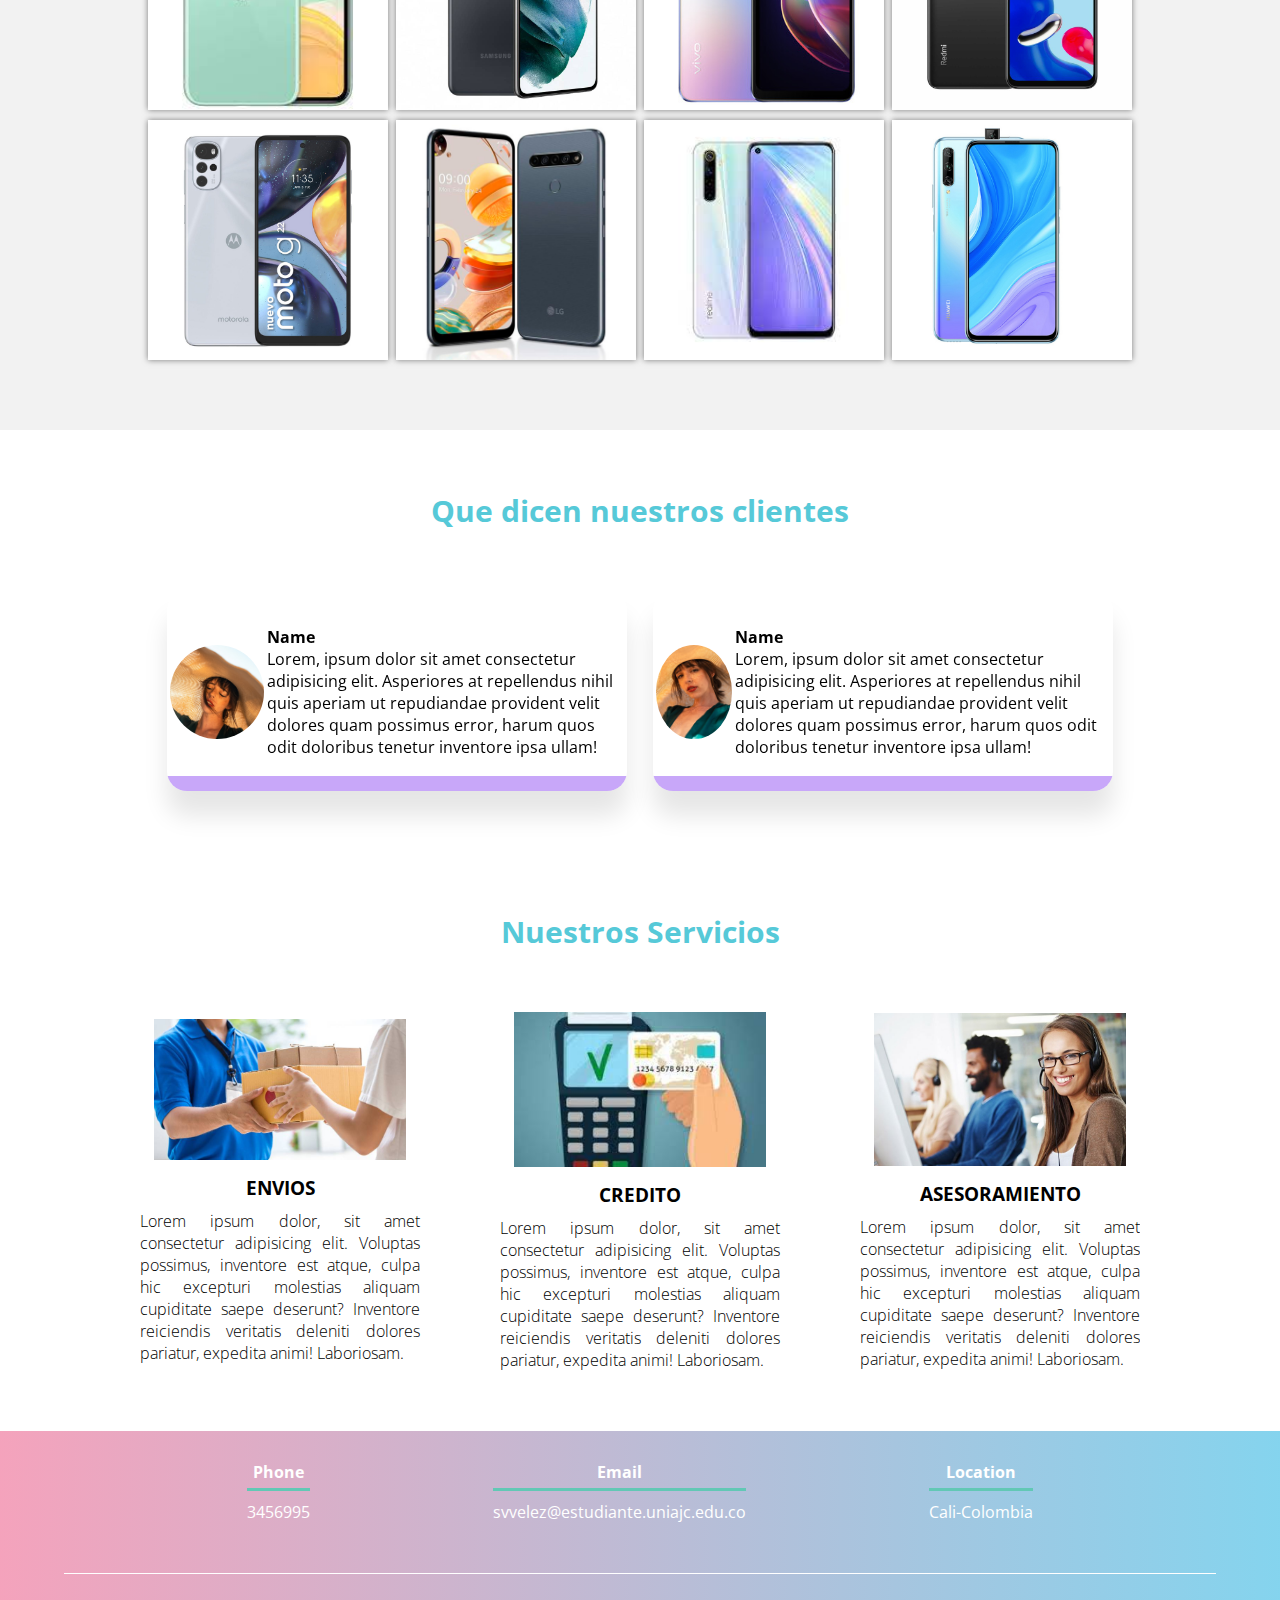
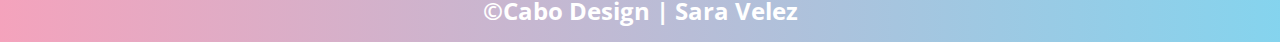
==== commit aafb3316: "registrar" ====
--- a/index.html
+++ b/index.html
@@ -1,5 +1,3 @@
-
-
 <!DOCTYPE html>
 <html lang="en">
 <head>
@@ -20,7 +18,7 @@
             <li><a href="#portafolio">Celulares</a></li> 
             <li><a href="#servicios">Servicios</a></li> 
             <li><a href="#contacto">Contacto</a></li> 
-            <li><a href="#registrarse">Registrarse</a></li> 
+            <li><a href="formulario.html">Iniciar Sesión</a></li> 
         </ul>
         
 <section class="textos-header">
--- a/css/estilos.css
+++ b/css/estilos.css
@@ -1,6 +1,6 @@
 @import url(https://fonts.googleapis.com/css?family=Varela+Round);
 @import url(https://fonts.googleapis.com/css2?family=Open+Sans:wght@300;700&display=swap);
-@import url(https://fonts.googleapis.com/css?family=Poppins:100,200,300,400,500,600,700,800,900);
+@import url('https://fonts.googleapis.com/css?family=Poppins:100,200,300,400,500,600,700,800,900');
 
 *{
     margin: 0;
